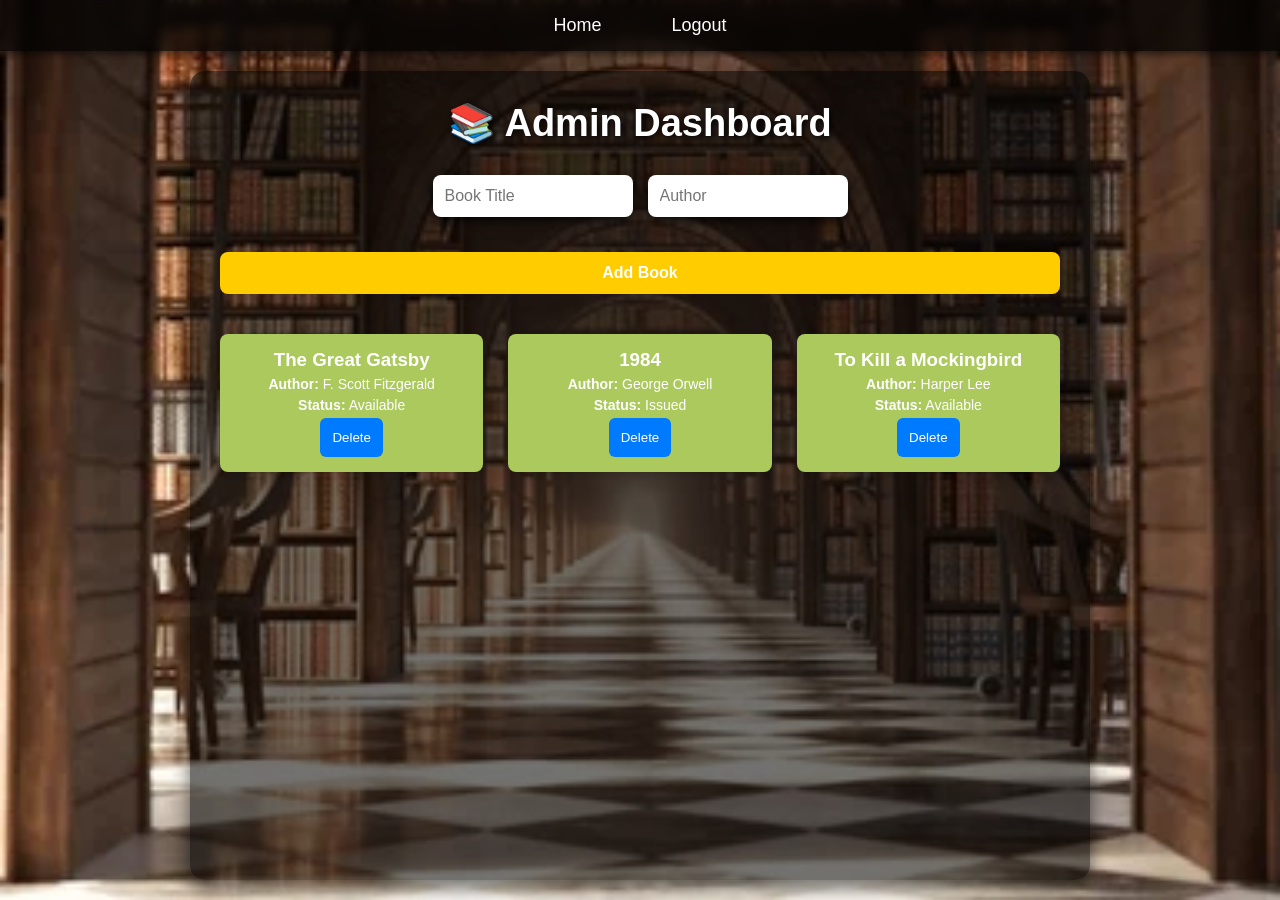
==== admin.html @ 2f3ebdbe "git" ====
<!-- ===== admin.html ===== -->
<!DOCTYPE html>
<html lang="en">
<head>
  <meta charset="UTF-8">
  <title>Admin Dashboard</title>
  <link rel="stylesheet" href="style.css">
  <style>
    /* Reset */
    * {
      margin: 0;
      padding: 0;
      box-sizing: border-box;
      font-family: "Poppins", sans-serif;
    }

    body {
      height: 100vh;
      display: flex;
      flex-direction: column;
      background: url('1.webp') no-repeat center center/cover;
      background-attachment: fixed;
      color: #fff;
    }

    /* Navigation */
    nav {
      width: 100%;
      background: rgba(0, 0, 0, 0.75);
      display: flex;
      justify-content: center;
      gap: 40px;
      padding: 15px 0;
      backdrop-filter: blur(6px);
      box-shadow: 0 3px 8px rgba(0,0,0,0.6);
      position: sticky;
      top: 0;
      z-index: 1000;
    }
    nav a {
      color: white;
      text-decoration: none;
      font-size: 18px;
      font-weight: 500;
      position: relative;
    }
    nav a:hover {
      color: #ffcc00;
    }

    /* Container */
    .container {
      flex: 1;
      padding: 30px;
      text-align: center;
      animation: fadeIn 1.2s ease;
      background: rgba(0,0,0,0.55);
      border-radius: 15px;
      margin: 20px auto;
      width: 90%;
      box-shadow: 0 8px 20px rgba(0,0,0,0.6);
    }
    .container h1 {
      font-size: 38px;
      margin-bottom: 20px;
      text-shadow: 2px 2px 6px black;
    }

    /* Form */
    .book-form {
      display: flex;
      justify-content: center;
      gap: 15px;
      margin-bottom: 30px;
      flex-wrap: wrap;
    }
    .book-form input {
      padding: 12px;
      border-radius: 8px;
      border: none;
      outline: none;
      font-size: 16px;
      width: 200px;
      box-shadow: 0 4px 10px rgba(0,0,0,0.7);
    }
    .book-form button {
      padding: 12px 20px;
      background: #ffcc00;
      border: none;
      border-radius: 8px;
      font-size: 16px;
      font-weight: 600;
      cursor: pointer;
      transition: 0.3s;
    }
    .book-form button:hover {
      background: #ffaa00;
      transform: scale(1.05);
    }

    /* Book List */
    .book-list {
      display: grid;
      grid-template-columns: repeat(auto-fill, minmax(220px, 1fr));
      gap: 25px;
    }
    .book-card {
      background: rgba(255,255,255,0.9);
      border-radius: 15px;
      padding: 15px;
      color: #222;
      text-align: left;
      box-shadow: 0 8px 18px rgba(0,0,0,0.8);
      transition: 0.3s;
    }
    .book-card:hover {
      transform: translateY(-6px);
      box-shadow: 0 12px 25px rgba(0,0,0,0.5);
    }
    .book-card h3 {
      margin-bottom: 6px;
      font-size: 20px;
      color: #333;
    }
    .book-card p {
      font-size: 14px;
      color: #555;
    }
    .actions {
      margin-top: 10px;
      display: flex;
      justify-content: space-between;
    }
    .actions button {
      border: none;
      padding: 6px 10px;
      border-radius: 6px;
      cursor: pointer;
      font-size: 14px;
      font-weight: 600;
      transition: 0.3s;
    }
    .edit-btn {
      background: #4caf50;
      color: white;
    }
    .edit-btn:hover {
      background: #43a047;
    }
    .delete-btn {
      background: #f44336;
      color: white;
    }
    .delete-btn:hover {
      background: #e53935;
    }

    /* Animations */
    @keyframes fadeIn {
      from {opacity: 0; transform: translateY(30px);}
      to {opacity: 1; transform: translateY(0);}
    }
  </style>
  <script defer src="script.js"></script>
</head>
<body>
  <nav>
    <a href="admin.html">Home</a>
    <a href="index.html">Logout</a>
  </nav>

  <div class="container">
    <h1>📚 Admin Dashboard</h1>

    <form class="book-form" id="adminBookForm">
      <input type="text" id="bookTitle" placeholder="Book Title" required>
      <input type="text" id="bookAuthor" placeholder="Author" required>
      <button type="submit">Add Book</button>
    </form>

    <div class="book-list" id="adminBookList">
      <div class="book-card">
        <h3>The Great Gatsby</h3>
        <p>F. Scott Fitzgerald</p>
        <div class="actions">
          <button class="edit-btn">Edit</button>
          <button class="delete-btn">Delete</button>
        </div>
      </div>
      <div class="book-card">
        <h3>1984</h3>
        <p>George Orwell</p>
        <div class="actions">
          <button class="edit-btn">Edit</button>
          <button class="delete-btn">Delete</button>
        </div>
      </div>
    </div>
  </div>
</body>
</html>
---- style.css ----
/* ===== style.css ===== */

/* General Reset */
body {
  font-family: Arial, sans-serif;
  margin: 0;
  padding: 0;
  background: #f0f2f5;
}

/* Navigation Bar */
nav {
  background: #333;
  padding: 10px;
  text-align: center;
}
nav a {
  color: #fff;
  margin: 0 15px;
  text-decoration: none;
  font-weight: bold;
}
nav a:hover {
  color: #f0db4f; /* yellow hover effect */
}

/* Main Container */
.container {
  max-width: 900px;
  margin: 20px auto;
  background: #fff;
  padding: 25px;
  border-radius: 10px;
  box-shadow: 0 4px 10px rgba(0,0,0,0.1);
}

/* Headings */
h1 {
  text-align: center;
  margin-bottom: 20px;
}

/* Forms & Inputs */
form input,
form select,
form button,
.search {
  display: block;
  width: 100%;
  margin: 10px 0;
  padding: 12px;
  border: 1px solid #ccc;
  border-radius: 6px;
  font-size: 14px;
}

/* Buttons */
button {
  background: #007BFF;
  color: #fff;
  border: none;
  padding: 12px;
  border-radius: 6px;
  cursor: pointer;
  transition: background 0.3s;
}
button:hover {
  background: #0056b3;
}

/* Book List Grid */
.book-list {
  display: grid;
  grid-template-columns: repeat(auto-fill, minmax(220px, 1fr));
  gap: 20px;
  margin-top: 20px;
}

/* Book Cards */
.card {
  background: #acc95e;
  padding: 15px;
  border-radius: 8px;
  box-shadow: 0 2px 6px rgba(0,0,0,0.1);
  transition: transform 0.2s;
}
.card:hover {
  transform: translateY(-5px);
}
.card h3 a {
  text-decoration: none;
  color: #333;
}
.card p {
  font-size: 14px;
  margin: 5px 0;
}
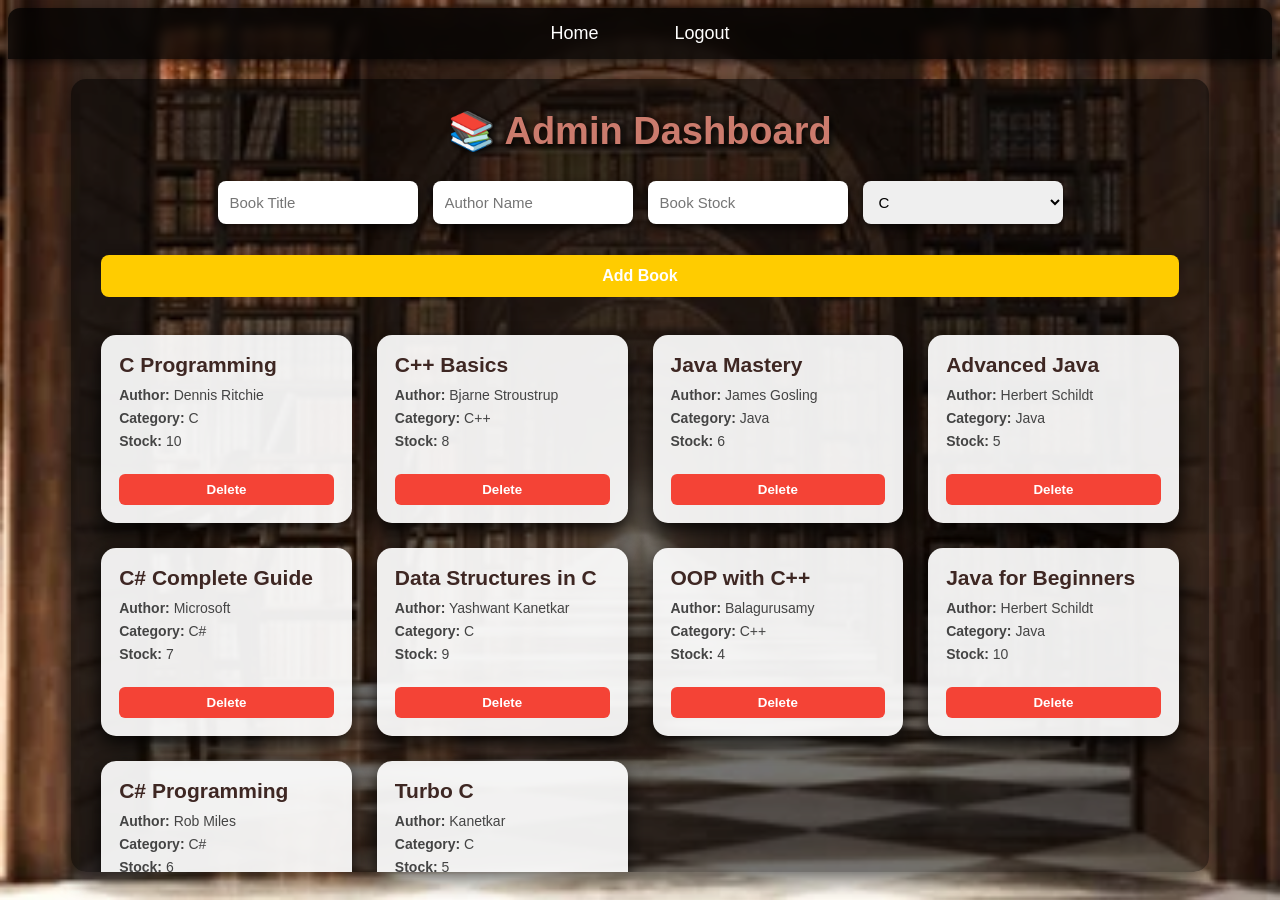
==== commit afac3f14: "final project" ====
--- a/admin.html
+++ b/admin.html
@@ -1,201 +1,291 @@
 <!-- ===== admin.html ===== -->
+
 <!DOCTYPE html>
 <html lang="en">
+
 <head>
+
   <meta charset="UTF-8">
+
   <title>Admin Dashboard</title>
+
   <link rel="stylesheet" href="style.css">
+
   <style>
-    /* Reset */
-    * {
-      margin: 0;
-      padding: 0;
-      box-sizing: border-box;
-      font-family: "Poppins", sans-serif;
-    }
-
-    body {
-      height: 100vh;
-      display: flex;
-      flex-direction: column;
-      background: url('1.webp') no-repeat center center/cover;
-      background-attachment: fixed;
-      color: #fff;
-    }
-
-    /* Navigation */
-    nav {
-      width: 100%;
-      background: rgba(0, 0, 0, 0.75);
-      display: flex;
-      justify-content: center;
-      gap: 40px;
-      padding: 15px 0;
-      backdrop-filter: blur(6px);
-      box-shadow: 0 3px 8px rgba(0,0,0,0.6);
-      position: sticky;
-      top: 0;
-      z-index: 1000;
-    }
-    nav a {
-      color: white;
-      text-decoration: none;
-      font-size: 18px;
-      font-weight: 500;
-      position: relative;
-    }
-    nav a:hover {
-      color: #ffcc00;
-    }
-
-    /* Container */
-    .container {
-      flex: 1;
-      padding: 30px;
-      text-align: center;
-      animation: fadeIn 1.2s ease;
-      background: rgba(0,0,0,0.55);
-      border-radius: 15px;
-      margin: 20px auto;
-      width: 90%;
-      box-shadow: 0 8px 20px rgba(0,0,0,0.6);
-    }
-    .container h1 {
-      font-size: 38px;
-      margin-bottom: 20px;
-      text-shadow: 2px 2px 6px black;
-    }
-
-    /* Form */
-    .book-form {
-      display: flex;
-      justify-content: center;
-      gap: 15px;
-      margin-bottom: 30px;
-      flex-wrap: wrap;
-    }
-    .book-form input {
-      padding: 12px;
-      border-radius: 8px;
-      border: none;
-      outline: none;
-      font-size: 16px;
-      width: 200px;
-      box-shadow: 0 4px 10px rgba(0,0,0,0.7);
-    }
-    .book-form button {
-      padding: 12px 20px;
-      background: #ffcc00;
-      border: none;
-      border-radius: 8px;
-      font-size: 16px;
-      font-weight: 600;
-      cursor: pointer;
-      transition: 0.3s;
-    }
-    .book-form button:hover {
-      background: #ffaa00;
-      transform: scale(1.05);
-    }
-
-    /* Book List */
-    .book-list {
-      display: grid;
-      grid-template-columns: repeat(auto-fill, minmax(220px, 1fr));
-      gap: 25px;
-    }
-    .book-card {
-      background: rgba(255,255,255,0.9);
-      border-radius: 15px;
-      padding: 15px;
-      color: #222;
-      text-align: left;
-      box-shadow: 0 8px 18px rgba(0,0,0,0.8);
-      transition: 0.3s;
-    }
-    .book-card:hover {
-      transform: translateY(-6px);
-      box-shadow: 0 12px 25px rgba(0,0,0,0.5);
-    }
-    .book-card h3 {
-      margin-bottom: 6px;
-      font-size: 20px;
-      color: #333;
-    }
-    .book-card p {
-      font-size: 14px;
-      color: #555;
-    }
-    .actions {
-      margin-top: 10px;
-      display: flex;
-      justify-content: space-between;
-    }
-    .actions button {
-      border: none;
-      padding: 6px 10px;
-      border-radius: 6px;
-      cursor: pointer;
-      font-size: 14px;
-      font-weight: 600;
-      transition: 0.3s;
-    }
-    .edit-btn {
-      background: #4caf50;
-      color: white;
-    }
-    .edit-btn:hover {
-      background: #43a047;
-    }
-    .delete-btn {
-      background: #f44336;
-      color: white;
-    }
-    .delete-btn:hover {
-      background: #e53935;
-    }
-
-    /* Animations */
-    @keyframes fadeIn {
-      from {opacity: 0; transform: translateY(30px);}
-      to {opacity: 1; transform: translateY(0);}
-    }
+
+    *{
+      margin:0;
+      padding:0;
+      box-sizing:border-box;
+      font-family:"Poppins",sans-serif;
+    }
+
+    body{
+      height:100vh;
+      display:flex;
+      flex-direction:column;
+      background:url('1.webp')
+      no-repeat center center/cover;
+      background-attachment:fixed;
+      color:white;
+    }
+
+    /* NAVBAR */
+
+    nav{
+      width:100%;
+      background:rgba(0,0,0,0.75);
+      display:flex;
+      justify-content:center;
+      gap:40px;
+      padding:15px 0;
+      backdrop-filter:blur(6px);
+      box-shadow:0 3px 8px rgba(0,0,0,0.6);
+      position:sticky;
+      top:0;
+      z-index:1000;
+    }
+
+    nav a{
+      color:white;
+      text-decoration:none;
+      font-size:18px;
+      font-weight:500;
+      transition:0.3s;
+    }
+
+    nav a:hover{
+      color:#ffcc00;
+    }
+
+    /* MAIN CONTAINER */
+
+    .container{
+      flex:1;
+      padding:30px;
+      text-align:center;
+      animation:fadeIn 1.2s ease;
+      background:rgba(0,0,0,0.55);
+      border-radius:15px;
+      margin:20px auto;
+      width:90%;
+      overflow-y:auto;
+      box-shadow:0 8px 20px rgba(0,0,0,0.6);
+    }
+
+    .container h1{
+      font-size:38px;
+      margin-bottom:20px;
+      text-shadow:2px 2px 6px black;
+    }
+
+    /* FORM */
+
+    .book-form{
+      display:flex;
+      justify-content:center;
+      gap:15px;
+      margin-bottom:30px;
+      flex-wrap:wrap;
+    }
+
+    .book-form input,
+    .book-form select{
+      padding:12px;
+      border:none;
+      outline:none;
+      border-radius:8px;
+      width:200px;
+      font-size:15px;
+      box-shadow:0 4px 10px rgba(0,0,0,0.7);
+    }
+
+    .book-form button{
+      padding:12px 20px;
+      background:#ffcc00;
+      border:none;
+      border-radius:8px;
+      font-size:16px;
+      font-weight:600;
+      cursor:pointer;
+      transition:0.3s;
+    }
+
+    .book-form button:hover{
+      background:#ffaa00;
+      transform:scale(1.05);
+    }
+
+    /* BOOK GRID */
+
+    .book-list{
+      display:grid;
+      grid-template-columns:
+      repeat(auto-fill,minmax(240px,1fr));
+      gap:25px;
+    }
+
+    .book-card{
+      background:rgba(255,255,255,0.92);
+      border-radius:15px;
+      padding:18px;
+      color:#222;
+      text-align:left;
+      box-shadow:0 8px 18px rgba(0,0,0,0.8);
+      transition:0.3s;
+    }
+
+    .book-card:hover{
+      transform:translateY(-6px);
+      box-shadow:0 12px 25px rgba(0,0,0,0.5);
+    }
+
+    .book-card h3{
+      margin-bottom:10px;
+      color:#3e2723;
+      font-size:21px;
+    }
+
+    .book-card p{
+      margin:7px 0;
+      font-size:14px;
+      color:#444;
+    }
+
+    .stock{
+      color:green;
+      font-weight:bold;
+    }
+
+    .actions{
+      margin-top:15px;
+      display:flex;
+      justify-content:space-between;
+      gap:10px;
+    }
+
+    .actions button{
+      flex:1;
+      border:none;
+      padding:8px;
+      border-radius:6px;
+      cursor:pointer;
+      font-weight:600;
+      transition:0.3s;
+    }
+
+    .edit-btn{
+      background:#4caf50;
+      color:white;
+    }
+
+    .edit-btn:hover{
+      background:#43a047;
+    }
+
+    .delete-btn{
+      background:#f44336;
+      color:white;
+    }
+
+    .delete-btn:hover{
+      background:#d32f2f;
+    }
+
+    /* ANIMATION */
+
+    @keyframes fadeIn{
+
+      from{
+        opacity:0;
+        transform:translateY(30px);
+      }
+
+      to{
+        opacity:1;
+        transform:translateY(0);
+      }
+
+    }
+
   </style>
-  <script defer src="script.js"></script>
+
 </head>
+
 <body>
+
+  <!-- NAVBAR -->
+
   <nav>
+
     <a href="admin.html">Home</a>
+
     <a href="index.html">Logout</a>
+
   </nav>
 
+  <!-- MAIN -->
+
   <div class="container">
+
     <h1>📚 Admin Dashboard</h1>
 
-    <form class="book-form" id="adminBookForm">
-      <input type="text" id="bookTitle" placeholder="Book Title" required>
-      <input type="text" id="bookAuthor" placeholder="Author" required>
-      <button type="submit">Add Book</button>
+    <!-- ADD BOOK FORM -->
+
+    <form
+    class="book-form"
+    id="adminBookForm">
+
+      <input
+      type="text"
+      id="bookTitle"
+      placeholder="Book Title"
+      required>
+
+      <input
+      type="text"
+      id="bookAuthor"
+      placeholder="Author Name"
+      required>
+
+      <input
+      type="number"
+      id="bookStock"
+      placeholder="Book Stock"
+      required>
+
+      <select id="bookCategory">
+
+        <option value="C">C</option>
+
+        <option value="C++">C++</option>
+
+        <option value="Java">Java</option>
+
+        <option value="C#">C#</option>
+
+      </select>
+
+      <button type="submit">
+        Add Book
+      </button>
+
     </form>
 
-    <div class="book-list" id="adminBookList">
-      <div class="book-card">
-        <h3>The Great Gatsby</h3>
-        <p>F. Scott Fitzgerald</p>
-        <div class="actions">
-          <button class="edit-btn">Edit</button>
-          <button class="delete-btn">Delete</button>
-        </div>
-      </div>
-      <div class="book-card">
-        <h3>1984</h3>
-        <p>George Orwell</p>
-        <div class="actions">
-          <button class="edit-btn">Edit</button>
-          <button class="delete-btn">Delete</button>
-        </div>
-      </div>
+    <!-- BOOKS -->
+
+    <div
+    class="book-list"
+    id="adminBookList">
+
     </div>
+
   </div>
+
+  <!-- SCRIPT -->
+
+  <script src="script.js"></script>
+
 </body>
-</html>
+
+</html>
--- a/style.css
+++ b/style.css
@@ -1,97 +1,317 @@
 /* ===== style.css ===== */
 
-/* General Reset */
-body {
-  font-family: Arial, sans-serif;
-  margin: 0;
-  padding: 0;
-  background: #f0f2f5;
-}
-
-/* Navigation Bar */
-nav {
-  background: #333;
-  padding: 10px;
-  text-align: center;
-}
-nav a {
-  color: #fff;
-  margin: 0 15px;
-  text-decoration: none;
-  font-weight: bold;
-}
-nav a:hover {
-  color: #f0db4f; /* yellow hover effect */
-}
-
-/* Main Container */
-.container {
-  max-width: 900px;
-  margin: 20px auto;
-  background: #fff;
-  padding: 25px;
-  border-radius: 10px;
-  box-shadow: 0 4px 10px rgba(0,0,0,0.1);
-}
-
-/* Headings */
-h1 {
-  text-align: center;
-  margin-bottom: 20px;
-}
-
-/* Forms & Inputs */
+*{
+  margin:0;
+  padding:0;
+  box-sizing:border-box;
+  font-family:"Poppins",sans-serif;
+}
+
+/* BODY */
+
+body{
+  background:#f0f2f5;
+  overflow-x:hidden;
+  padding:8px;
+}
+
+/* NAVBAR */
+
+nav{
+  background:#3e2723;
+  padding:14px;
+  text-align:center;
+  box-shadow:0 3px 10px rgba(0,0,0,0.3);
+  border-radius:12px 12px 0 0;
+}
+
+nav a{
+  color:white;
+  margin:0 18px;
+  text-decoration:none;
+  font-weight:600;
+  font-size:17px;
+  transition:0.3s;
+  position:relative;
+}
+
+nav a:hover{
+  color:#ffcc00;
+}
+
+nav a::after{
+  content:"";
+  position:absolute;
+  left:0;
+  bottom:-5px;
+  width:0%;
+  height:2px;
+  background:#ffcc00;
+  transition:0.3s;
+}
+
+nav a:hover::after{
+  width:100%;
+}
+
+/* MAIN CONTAINER */
+
+.container{
+  width:98%;
+  max-width:1250px;
+  margin:8px auto;
+  background:rgba(255,255,255,0.96);
+  padding:18px;
+  border-radius:0 0 15px 15px;
+  box-shadow:0 8px 22px rgba(0,0,0,0.2);
+  animation:fadeIn 0.8s ease;
+}
+
+/* HEADINGS */
+
+h1{
+  text-align:center;
+  margin-bottom:14px;
+  color:#cb7b6d;
+  font-size:34px;
+}
+
+h2{
+  color:#3e2723;
+  margin-bottom:10px;
+}
+
+/* FORM */
+
 form input,
 form select,
 form button,
-.search {
-  display: block;
-  width: 100%;
-  margin: 10px 0;
-  padding: 12px;
-  border: 1px solid #ccc;
-  border-radius: 6px;
-  font-size: 14px;
-}
-
-/* Buttons */
-button {
-  background: #007BFF;
-  color: #fff;
-  border: none;
-  padding: 12px;
-  border-radius: 6px;
-  cursor: pointer;
-  transition: background 0.3s;
-}
-button:hover {
-  background: #0056b3;
-}
-
-/* Book List Grid */
-.book-list {
-  display: grid;
-  grid-template-columns: repeat(auto-fill, minmax(220px, 1fr));
-  gap: 20px;
-  margin-top: 20px;
-}
-
-/* Book Cards */
-.card {
-  background: #acc95e;
-  padding: 15px;
-  border-radius: 8px;
-  box-shadow: 0 2px 6px rgba(0,0,0,0.1);
-  transition: transform 0.2s;
-}
-.card:hover {
-  transform: translateY(-5px);
-}
-.card h3 a {
-  text-decoration: none;
-  color: #333;
-}
-.card p {
-  font-size: 14px;
-  margin: 5px 0;
-}
+.search{
+
+  display:block;
+  width:100%;
+  margin:8px 0;
+  padding:11px;
+  border-radius:8px;
+  border:1px solid #ccc;
+  font-size:15px;
+  outline:none;
+  transition:0.3s;
+
+}
+
+form input:focus,
+form select:focus{
+
+  border-color:#ffcc00;
+  box-shadow:0 0 8px rgba(255,204,0,0.5);
+
+}
+
+/* BUTTONS */
+
+button{
+  background:linear-gradient(
+  135deg,
+  #3e2723,
+  #5d4037
+  );
+
+  color:white;
+  border:none;
+  padding:11px;
+  border-radius:8px;
+  cursor:pointer;
+  transition:0.3s;
+  font-weight:bold;
+}
+
+button:hover{
+
+  background:linear-gradient(
+  135deg,
+  #ffcc00,
+  #ff9800
+  );
+
+  color:black;
+  transform:scale(1.03);
+
+}
+
+/* BOOK GRID */
+
+.book-list{
+
+  display:grid;
+
+  grid-template-columns:
+  repeat(auto-fill,minmax(230px,1fr));
+
+  gap:16px;
+
+  margin-top:12px;
+
+}
+
+/* BOOK CARD */
+
+.book-card{
+
+  background:rgba(255,255,255,0.96);
+
+  padding:16px;
+
+  border-radius:14px;
+
+  box-shadow:0 6px 15px rgba(0,0,0,0.22);
+
+  transition:0.3s;
+
+  animation:fadeCard 0.5s ease;
+
+}
+
+.book-card:hover{
+
+  transform:
+  translateY(-6px)
+  scale(1.02);
+
+  box-shadow:
+  0 10px 18px rgba(0,0,0,0.30);
+
+}
+
+.book-card h3{
+
+  color:#3e2723;
+
+  margin-bottom:8px;
+
+  font-size:20px;
+
+}
+
+.book-card p{
+
+  margin:4px 0;
+
+  color:#333;
+
+  font-size:14px;
+
+}
+
+.book-card button{
+
+  margin-top:10px;
+
+  width:100%;
+
+}
+
+/* DELETE BUTTON */
+
+.delete-btn{
+
+  background:
+  linear-gradient(
+  135deg,
+  #d32f2f,
+  #f44336
+  );
+
+}
+
+.delete-btn:hover{
+
+  background:
+  linear-gradient(
+  135deg,
+  #ff6b6b,
+  #ff3d3d
+  );
+
+  color:white;
+
+}
+
+/* PROFILE */
+
+.profile{
+
+  text-align:right;
+
+  font-size:15px;
+
+  margin-bottom:12px;
+
+  font-weight:bold;
+
+  color:#3e2723;
+
+}
+
+/* SEARCH BAR */
+
+.search-bar{
+
+  display:flex;
+
+  gap:8px;
+
+  margin-bottom:18px;
+
+}
+
+.search-bar input{
+
+  flex:1;
+
+}
+
+/* ANIMATIONS */
+
+@keyframes fadeCard{
+
+  from{
+    opacity:0;
+    transform:translateY(20px);
+  }
+
+  to{
+    opacity:1;
+    transform:translateY(0);
+  }
+
+}
+
+@keyframes fadeIn{
+
+  from{
+    opacity:0;
+    transform:translateY(30px);
+  }
+
+  to{
+    opacity:1;
+    transform:translateY(0);
+  }
+
+}
+
+/* SCROLLBAR */
+
+::-webkit-scrollbar{
+  width:5px;
+}
+
+::-webkit-scrollbar-thumb{
+  background:#5d4037;
+  border-radius:10px;
+}
+
+::-webkit-scrollbar-track{
+  background:#ddd;
+}
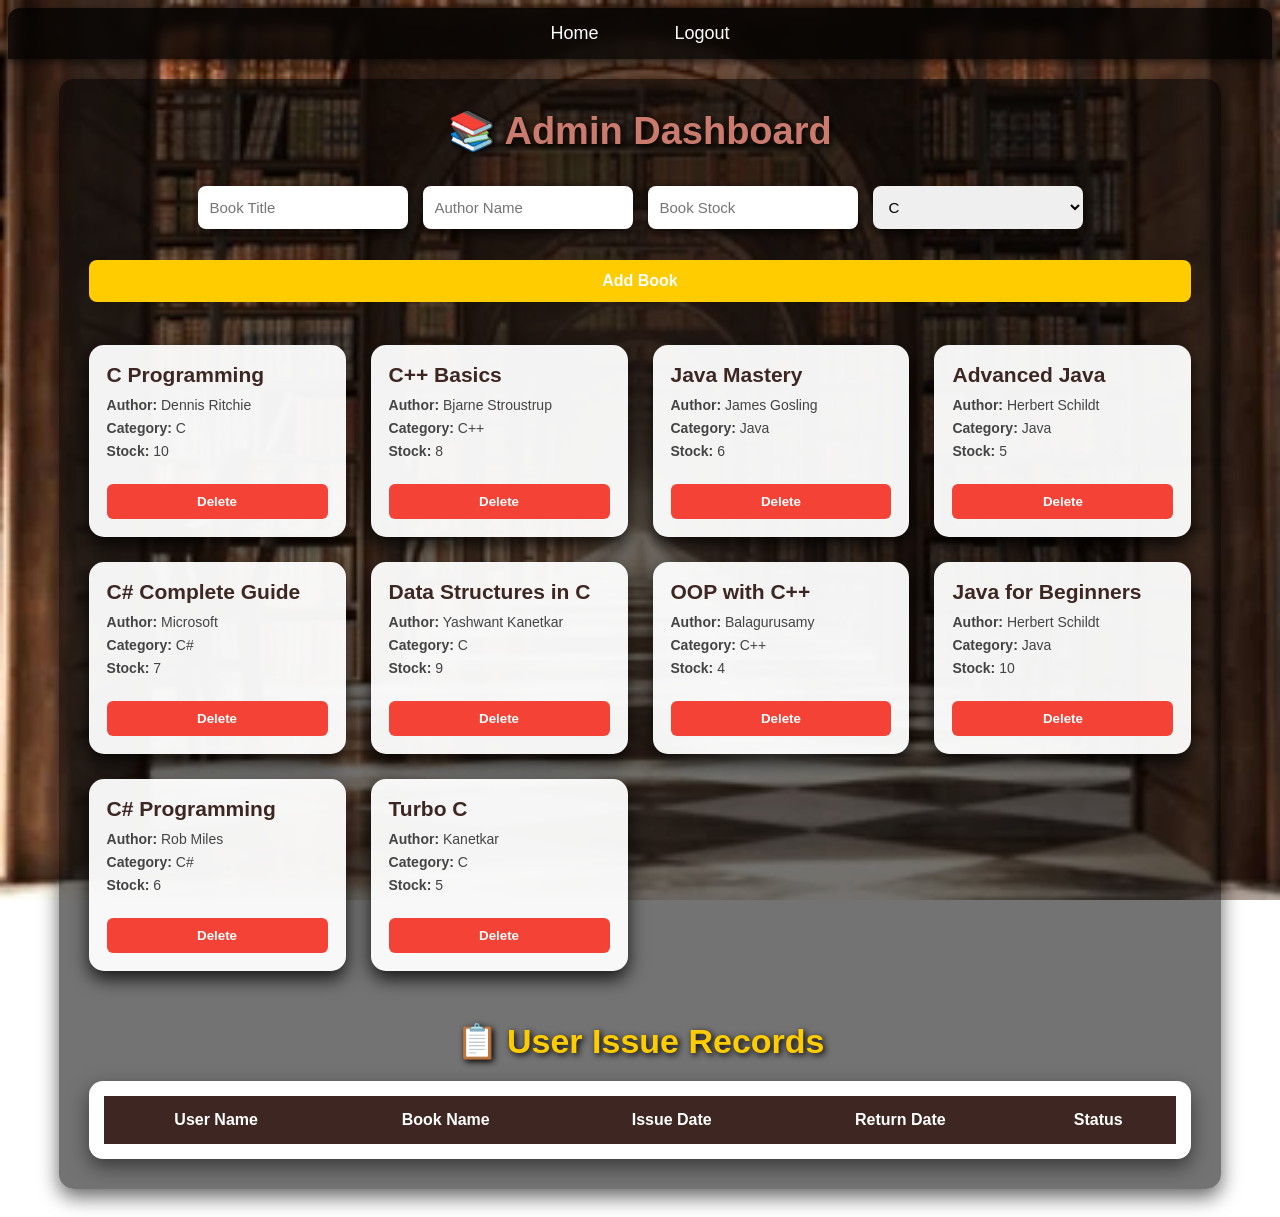
==== commit 04f5c320: "update storage" ====
--- a/admin.html
+++ b/admin.html
@@ -12,202 +12,256 @@
   <link rel="stylesheet" href="style.css">
 
   <style>
-
-    *{
-      margin:0;
-      padding:0;
-      box-sizing:border-box;
-      font-family:"Poppins",sans-serif;
-    }
-
-    body{
-      height:100vh;
-      display:flex;
-      flex-direction:column;
-      background:url('1.webp')
-      no-repeat center center/cover;
-      background-attachment:fixed;
-      color:white;
+    * {
+      margin: 0;
+      padding: 0;
+      box-sizing: border-box;
+      font-family: "Poppins", sans-serif;
+    }
+
+    body {
+      min-height: 100vh;
+      display: flex;
+      flex-direction: column;
+      background: url('1.webp') no-repeat center center/cover;
+      background-attachment: fixed;
+      color: white;
     }
 
     /* NAVBAR */
 
-    nav{
-      width:100%;
-      background:rgba(0,0,0,0.75);
-      display:flex;
-      justify-content:center;
-      gap:40px;
-      padding:15px 0;
-      backdrop-filter:blur(6px);
-      box-shadow:0 3px 8px rgba(0,0,0,0.6);
-      position:sticky;
-      top:0;
-      z-index:1000;
-    }
-
-    nav a{
-      color:white;
-      text-decoration:none;
-      font-size:18px;
-      font-weight:500;
-      transition:0.3s;
-    }
-
-    nav a:hover{
-      color:#ffcc00;
+    nav {
+      width: 100%;
+      background: rgba(0, 0, 0, 0.75);
+      display: flex;
+      justify-content: center;
+      gap: 40px;
+      padding: 15px 0;
+      backdrop-filter: blur(6px);
+      box-shadow: 0 3px 8px rgba(0, 0, 0, 0.6);
+      position: sticky;
+      top: 0;
+      z-index: 1000;
+    }
+
+    nav a {
+      color: white;
+      text-decoration: none;
+      font-size: 18px;
+      font-weight: 500;
+      transition: 0.3s;
+      position: relative;
+    }
+
+    nav a:hover {
+      color: #ffcc00;
+    }
+
+    nav a::after {
+      content: "";
+      position: absolute;
+      left: 0;
+      bottom: -5px;
+      width: 0%;
+      height: 2px;
+      background: #ffcc00;
+      transition: 0.3s;
+    }
+
+    nav a:hover::after {
+      width: 100%;
     }
 
     /* MAIN CONTAINER */
 
-    .container{
-      flex:1;
-      padding:30px;
-      text-align:center;
-      animation:fadeIn 1.2s ease;
-      background:rgba(0,0,0,0.55);
-      border-radius:15px;
-      margin:20px auto;
-      width:90%;
-      overflow-y:auto;
-      box-shadow:0 8px 20px rgba(0,0,0,0.6);
-    }
-
-    .container h1{
-      font-size:38px;
-      margin-bottom:20px;
-      text-shadow:2px 2px 6px black;
+    .container {
+      flex: 1;
+      padding: 30px;
+      text-align: center;
+      animation: fadeIn 1.2s ease;
+      background: rgba(0, 0, 0, 0.55);
+      border-radius: 15px;
+      margin: 20px auto;
+      width: 92%;
+      overflow-y: auto;
+      box-shadow: 0 8px 20px rgba(0, 0, 0, 0.6);
+    }
+
+    .container h1 {
+      font-size: 38px;
+      margin-bottom: 25px;
+      text-shadow: 2px 2px 6px black;
     }
 
     /* FORM */
 
-    .book-form{
-      display:flex;
-      justify-content:center;
-      gap:15px;
-      margin-bottom:30px;
-      flex-wrap:wrap;
+    .book-form {
+      display: flex;
+      justify-content: center;
+      gap: 15px;
+      margin-bottom: 35px;
+      flex-wrap: wrap;
     }
 
     .book-form input,
-    .book-form select{
-      padding:12px;
-      border:none;
-      outline:none;
-      border-radius:8px;
-      width:200px;
-      font-size:15px;
-      box-shadow:0 4px 10px rgba(0,0,0,0.7);
-    }
-
-    .book-form button{
-      padding:12px 20px;
-      background:#ffcc00;
-      border:none;
-      border-radius:8px;
-      font-size:16px;
-      font-weight:600;
-      cursor:pointer;
-      transition:0.3s;
-    }
-
-    .book-form button:hover{
-      background:#ffaa00;
-      transform:scale(1.05);
+    .book-form select {
+      padding: 12px;
+      border: none;
+      outline: none;
+      border-radius: 8px;
+      width: 210px;
+      font-size: 15px;
+      box-shadow: 0 4px 10px rgba(0, 0, 0, 0.7);
+    }
+
+    .book-form button {
+      padding: 12px 22px;
+      background: #ffcc00;
+      border: none;
+      border-radius: 8px;
+      font-size: 16px;
+      font-weight: 600;
+      cursor: pointer;
+      transition: 0.3s;
+    }
+
+    .book-form button:hover {
+      background: #ffaa00;
+      transform: scale(1.05);
     }
 
     /* BOOK GRID */
 
-    .book-list{
-      display:grid;
+    .book-list {
+      display: grid;
       grid-template-columns:
-      repeat(auto-fill,minmax(240px,1fr));
-      gap:25px;
-    }
-
-    .book-card{
-      background:rgba(255,255,255,0.92);
-      border-radius:15px;
-      padding:18px;
-      color:#222;
-      text-align:left;
-      box-shadow:0 8px 18px rgba(0,0,0,0.8);
-      transition:0.3s;
-    }
-
-    .book-card:hover{
-      transform:translateY(-6px);
-      box-shadow:0 12px 25px rgba(0,0,0,0.5);
-    }
-
-    .book-card h3{
-      margin-bottom:10px;
-      color:#3e2723;
-      font-size:21px;
-    }
-
-    .book-card p{
-      margin:7px 0;
-      font-size:14px;
-      color:#444;
-    }
-
-    .stock{
-      color:green;
-      font-weight:bold;
-    }
-
-    .actions{
-      margin-top:15px;
-      display:flex;
-      justify-content:space-between;
-      gap:10px;
-    }
-
-    .actions button{
-      flex:1;
-      border:none;
-      padding:8px;
-      border-radius:6px;
-      cursor:pointer;
-      font-weight:600;
-      transition:0.3s;
-    }
-
-    .edit-btn{
-      background:#4caf50;
-      color:white;
-    }
-
-    .edit-btn:hover{
-      background:#43a047;
-    }
-
-    .delete-btn{
-      background:#f44336;
-      color:white;
-    }
-
-    .delete-btn:hover{
-      background:#d32f2f;
+        repeat(auto-fill, minmax(240px, 1fr));
+      gap: 25px;
+    }
+
+    .book-card {
+      background: rgba(255, 255, 255, 0.95);
+      border-radius: 15px;
+      padding: 18px;
+      color: #222;
+      text-align: left;
+      box-shadow: 0 8px 18px rgba(0, 0, 0, 0.8);
+      transition: 0.3s;
+    }
+
+    .book-card:hover {
+      transform: translateY(-6px);
+      box-shadow: 0 12px 25px rgba(0, 0, 0, 0.5);
+    }
+
+    .book-card h3 {
+      margin-bottom: 10px;
+      color: #3e2723;
+      font-size: 21px;
+    }
+
+    .book-card p {
+      margin: 7px 0;
+      font-size: 14px;
+      color: #444;
+    }
+
+    .actions {
+      margin-top: 15px;
+      display: flex;
+      justify-content: space-between;
+      gap: 10px;
+    }
+
+    .actions button {
+      flex: 1;
+      border: none;
+      padding: 10px;
+      border-radius: 6px;
+      cursor: pointer;
+      font-weight: 600;
+      transition: 0.3s;
+    }
+
+    .delete-btn {
+      background: #f44336;
+      color: white;
+    }
+
+    .delete-btn:hover {
+      background: #d32f2f;
+    }
+
+    /* RECORD TABLE */
+
+    .record-section {
+      margin-top: 50px;
+    }
+
+    .record-section h2 {
+      margin-bottom: 20px;
+      font-size: 34px;
+      color: #ffcc00;
+      text-shadow: 2px 2px 6px black;
+    }
+
+    .record-table {
+      overflow-x: auto;
+      background: white;
+      border-radius: 14px;
+      padding: 15px;
+      box-shadow: 0 8px 20px rgba(0, 0, 0, 0.5);
+    }
+
+    table {
+      width: 100%;
+      border-collapse: collapse;
+      color: black;
+    }
+
+    table th {
+      background: #3e2723;
+      color: white;
+      padding: 15px;
+      font-size: 16px;
+    }
+
+    table td {
+      padding: 14px;
+      border-bottom: 1px solid #ddd;
+      text-align: center;
+      font-size: 15px;
+    }
+
+    table tr:hover {
+      background: #f5f5f5;
+    }
+
+    .pending {
+      color: red;
+      font-weight: bold;
+    }
+
+    .returned {
+      color: green;
+      font-weight: bold;
     }
 
     /* ANIMATION */
 
-    @keyframes fadeIn{
-
-      from{
-        opacity:0;
-        transform:translateY(30px);
+    @keyframes fadeIn {
+
+      from {
+        opacity: 0;
+        transform: translateY(30px);
       }
 
-      to{
-        opacity:1;
-        transform:translateY(0);
+      to {
+        opacity: 1;
+        transform: translateY(0);
       }
 
     }
-
   </style>
 
 </head>
@@ -232,27 +286,13 @@
 
     <!-- ADD BOOK FORM -->
 
-    <form
-    class="book-form"
-    id="adminBookForm">
-
-      <input
-      type="text"
-      id="bookTitle"
-      placeholder="Book Title"
-      required>
-
-      <input
-      type="text"
-      id="bookAuthor"
-      placeholder="Author Name"
-      required>
-
-      <input
-      type="number"
-      id="bookStock"
-      placeholder="Book Stock"
-      required>
+    <form class="book-form" id="adminBookForm">
+
+      <input type="text" id="bookTitle" placeholder="Book Title" required>
+
+      <input type="text" id="bookAuthor" placeholder="Author Name" required>
+
+      <input type="number" id="bookStock" placeholder="Book Stock" required>
 
       <select id="bookCategory">
 
@@ -272,14 +312,50 @@
 
     </form>
 
-    <!-- BOOKS -->
-
-    <div
-    class="book-list"
-    id="adminBookList">
+    <!-- BOOK LIST -->
+
+    <div class="book-list" id="adminBookList">
 
     </div>
 
+    <!-- ISSUE RECORDS -->
+
+    <div class="record-section">
+
+      <h2>📋 User Issue Records</h2>
+
+      <div class="record-table">
+
+        <table>
+
+          <thead>
+
+            <tr>
+
+              <th>User Name</th>
+
+              <th>Book Name</th>
+
+              <th>Issue Date</th>
+
+              <th>Return Date</th>
+
+              <th>Status</th>
+
+            </tr>
+
+          </thead>
+
+          <tbody id="recordTableBody">
+
+          </tbody>
+
+        </table>
+
+      </div>
+
+    </div>
+
   </div>
 
   <!-- SCRIPT -->
